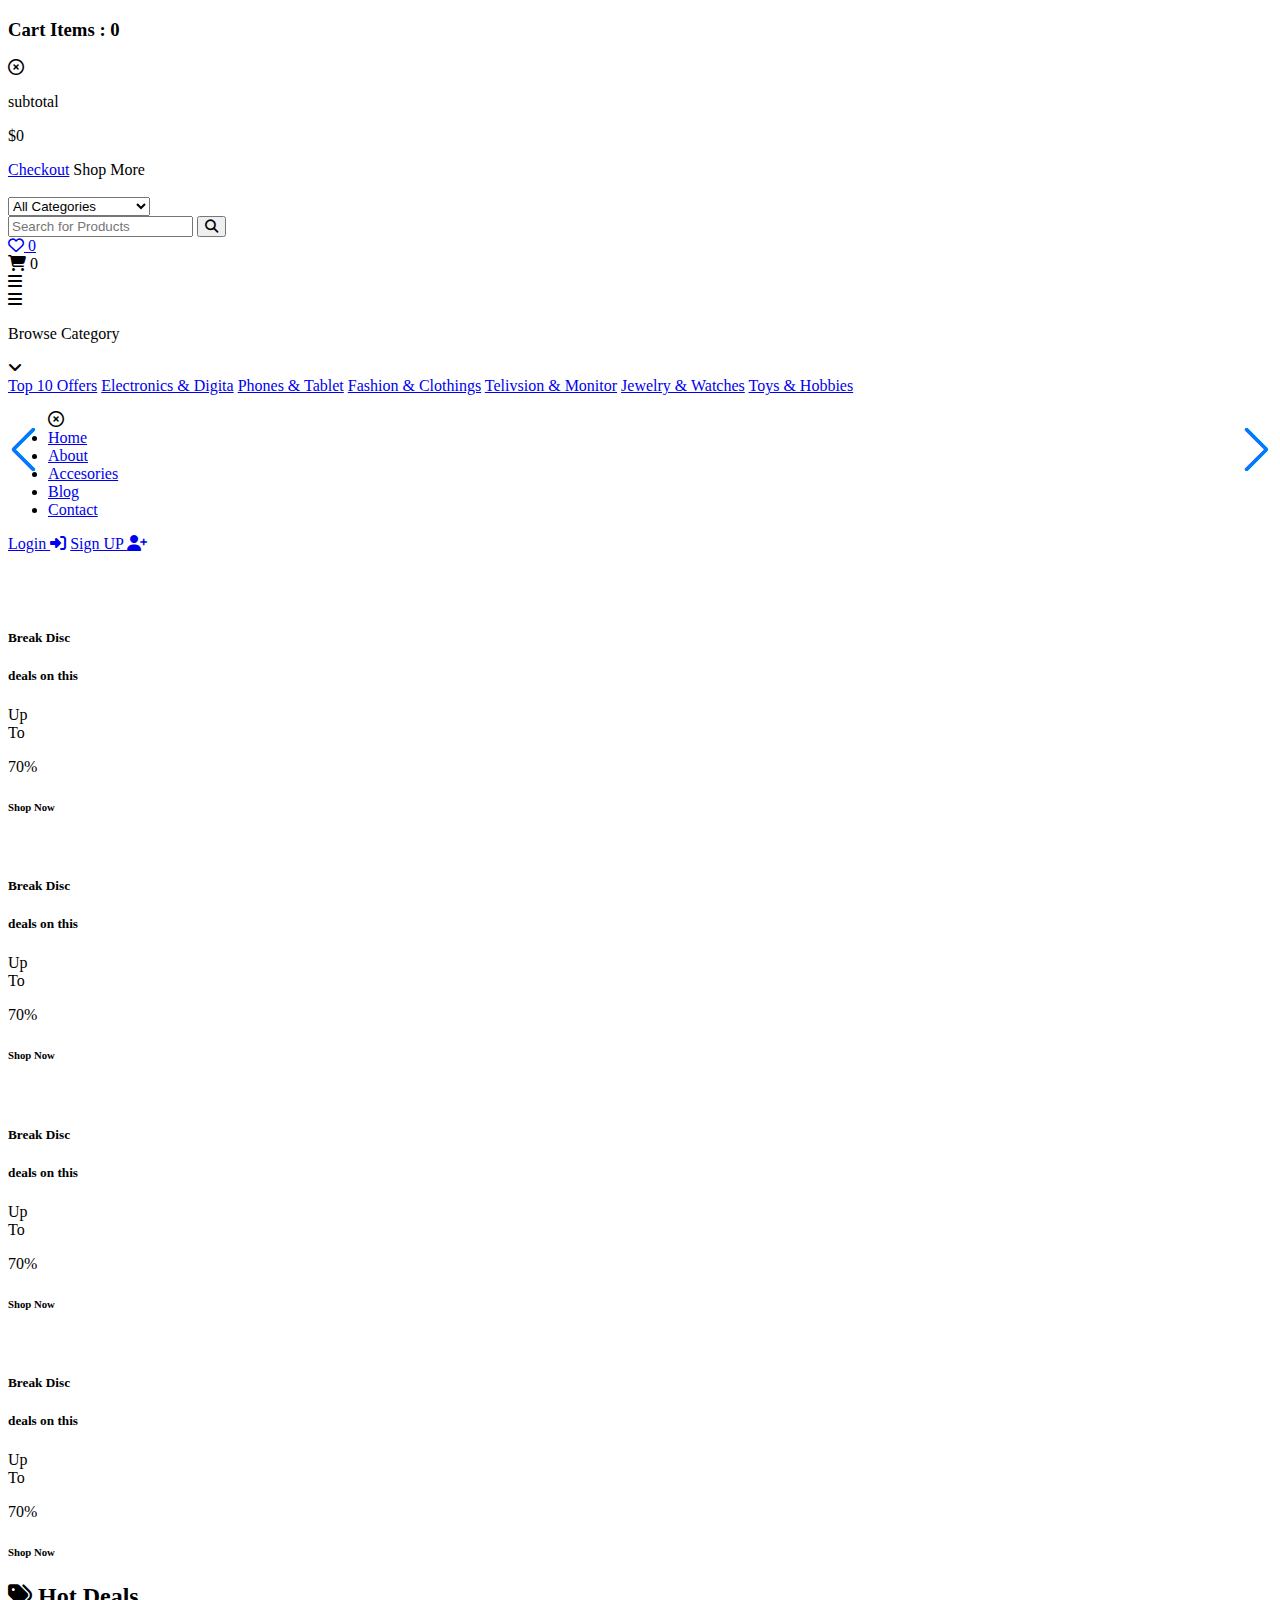
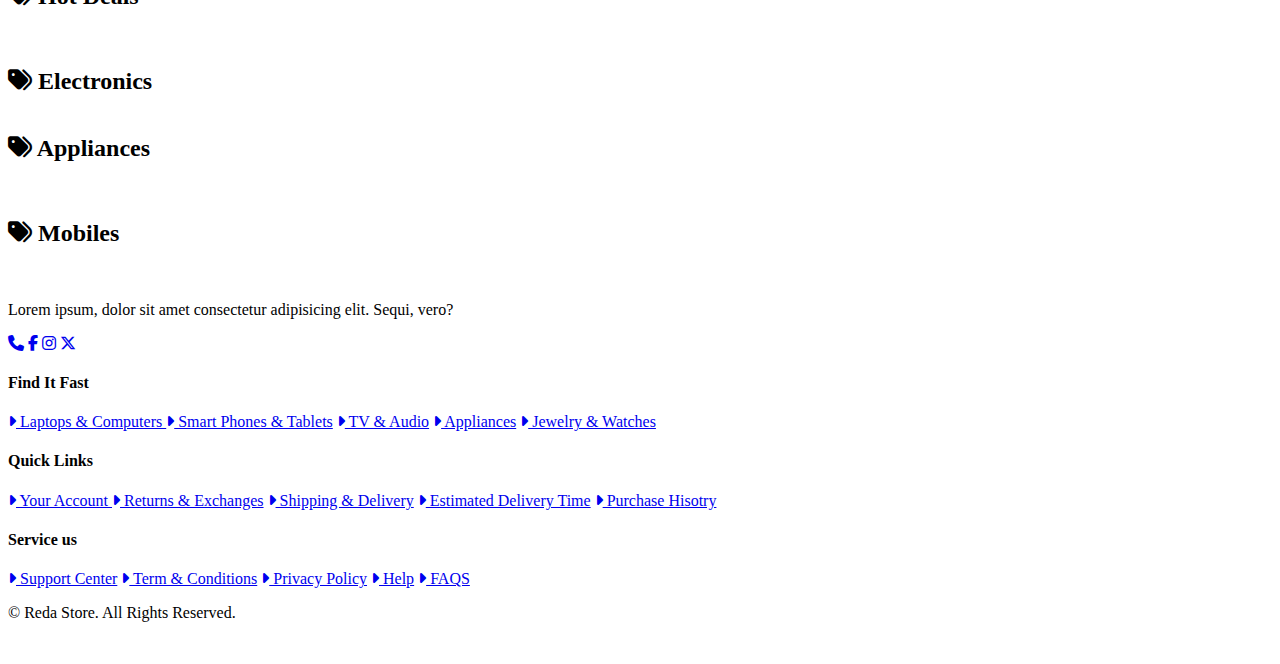
==== index.html @ d111e53c "Add files via upload" ====
<!DOCTYPE html>
<html lang="en">
<head>
    <meta charset="UTF-8">
    <meta name="viewport" content="width=device-width, initial-scale=1.0">
    <title>Reda | Online Store</title>


    <link rel="icon" href="img/icon.png">




     <!-- Link Swiper's CSS -->
  <link rel="stylesheet" href="https://cdn.jsdelivr.net/npm/swiper@11/swiper-bundle.min.css" />

     <link rel="stylesheet" href="https://cdnjs.cloudflare.com/ajax/libs/font-awesome/6.6.0/css/all.min.css">

         <!-- File CSS -->
         <link rel="stylesheet" href="CSS/style.css">
    </head>
<body>


    <div class="cart">
        <div class="top_cart">
            <h3>Cart Items : <span class="Count_item_cart">0</span></h3>
            <span onclick="open_close_cart()" class="close_cart"><i class="fa-regular fa-circle-xmark"></i></span>
        </div>


        <div class="items_in_cart" id="cart_items">



        </div>


        <div class="bottom_cart">
            <div class="total">
                <p>subtotal</p>
                <p class="price_cart_toral">$0</p>
            </div>

            <div class="button_cart">
                <a href="#" class="btn_cart btn">Checkout</a>
                <span onclick="open_close_cart()" class="btn_cart trans_bg btn">Shop More</span>
            </div>
        </div>

    </div>

    <header>
        <div class="top_header">
            <div class="container">
                <a href="#" class="logo"> <img src="img/logo.png" alt=""></a>

                <form action="" class="search_box">

                    <div class="select_box">
                        <select id="category" name="category">

                            <option value="All Categories">All Categories</option>
                            <option value="Electronics & Digita">Electronics & Digita</option>
                            <option value="Phones & Tablet">Phones & Tablety</option>
                            <option value="Fashion & Clothings">Fashion & Clothings</option>
                            <option value="Telivsion & Monitor">Telivsion & Monitor</option>
                            <option value="Jewelry & Watches">Jewelry & Watches</option>
                            <option value="Washing Machine">Washing Machine</option>
                            <option value="Toys & Hobbies">Toys & Hobbies</option>

                        </select>
                    </div>

                    <input type="text" name="search" id="search" placeholder="Search for Products" required>

                    <button type="submit">
                        <i class="fa-solid fa-magnifying-glass"></i>
                    </button>

                    

                </form>

                <div class="header_icons">
                    <div class="icon">
                        <a href="#">
                            <i class="fa-regular fa-heart"></i>
                            <span class="count count_favourite">0</span>
                        </a>
                    </div>

                    <div onclick="open_close_cart()" class="icon">
                        <i class="fa-solid fa-cart-shopping"></i>
                        <span class="count count_item_header">0</span>
                    </div>
                </div>
            </div>
        </div>


        <div class="bottom_header">
            <div class="container">
                <nav class="nav">

                    <span onclick="open_Menu()" class="open_menu"><i class="fa-solid fa-bars"></i></span>

                    <div class="category_nav">

                        <div onclick="Open_Categ_list()" class="category_btn">
                            <i class="fa-solid fa-bars"></i>
                            <p>Browse Category</p>
                            <i class="fa-solid fa-angle-down"></i>

                        </div>


                        <div class="category_nav_list">
                            <a href="#">Top 10 Offers</a>
                            <a href="#">Electronics & Digita</a>
                            <a href="#">Phones & Tablet</a>
                            <a href="#">Fashion & Clothings</a>
                            <a href="#">Telivsion & Monitor</a>
                            <a href="#">Jewelry & Watches</a>
                            <a href="#">Toys & Hobbies</a>
                        </div>

                    </div>

                    <ul class="nav_links">

                        <span onclick="open_Menu()" class="close_menu"><i class="fa-regular fa-circle-xmark"></i></span>

                        <li class="active"><a href="#">Home</a></li>
                        <li><a href="#">About</a></li>
                        <li><a href="#">Accesories</a></li>
                        <li><a href="#">Blog</a></li>
                        <li><a href="#">Contact</a></li>

                    </ul>

                </nav>

                <div class="login_signup btns">
                    <a href="#" class="btn">Login  <i class="fa-solid fa-right-to-bracket"></i></a>

                    <a href="#" class="btn">Sign UP <i class="fa-solid fa-user-plus"></i></a>
                </div>

            </div>
        </div>

        
    </header>


    <div class="slider">
        <div class="container">


            <!-- Swiper -->
            <div class="slide-swp mySwiper">

                <div class="swiper-wrapper">
                    <div class="swiper-slide">
                        <a href="#"><img src="img/banner_home1.png" alt=""></a>
                    </div>
                    <div class="swiper-slide">
                        <a href="#"><img src="img/banner_home2.png" alt=""></a>
                    </div>

                    
                </div>
                <div class="swiper-pagination"></div>

            </div>


            <div class="banner_2">
                <a href="#"><img src="img/banner_home3.png" alt=""></a>
            </div>

        </div>
    </div>




    <div class="banners_4">
        <div class="container">


            <div class="box">
                <a href="#" class="link_btn"></a>

                <img src="img/banner3_1.png" alt="">
                <div class="text">
                    <h5>Break Disc</h5>
                    <h5>deals on this</h5>

                    <div class="sale">
                        <p>Up <br> To</p>
                        <span>70%</span>
                    </div>

                    <h6>Shop Now</h6>

                </div>
            </div>


            
            <div class="box">
                <a href="#" class="link_btn"></a>

                <img src="img/banner3_2.png" alt="">
                <div class="text">
                    <h5>Break Disc</h5>
                    <h5>deals on this</h5>
                    <div class="sale">
                        <p>Up <br> To</p>
                        <span>70%</span>
                    </div>

                    <h6>Shop Now</h6>

                </div>
            </div>


            
            <div class="box">
                <a href="#" class="link_btn"></a>

                <img src="img/banner3_3.png" alt="">
                <div class="text">
                    <h5>Break Disc</h5>
                    <h5>deals on this</h5>
                    <div class="sale">
                        <p>Up <br> To</p>
                        <span>70%</span>
                    </div>

                    <h6>Shop Now</h6>

                </div>
            </div>


            
            <div class="box">
                <a href="#" class="link_btn"></a>

                <img src="img/banner3_4.png" alt="">
                <div class="text">
                    <h5>Break Disc</h5>
                    <h5>deals on this</h5>
                    <div class="sale">
                        <p>Up <br> To</p>
                        <span>70%</span>
    
                    </div>
                    <h6>Shop Now</h6>
                </div>
            </div>


        </div>
    </div>


    <div class="slider_products slide">

        <div class="container">

            <div class="slide_product mySwiper">

                <div class="top_slide">
                    <h2><i class="fa-solid fa-tags"></i> Hot Deals</h2>
                </div>
                
                <div class="products swiper-wrapper" id="swiper_items_sale">

             
                   



                </div>
                


                <div class="swiper-button-next btn_Swip"></div>
                <div class="swiper-button-prev btn_Swip"></div>
            </div>

        </div>
    </div>


    <div class="banners">
        <div class="container">
            <div class="banners_boxs banner_2_img">
                <a href="#" class="box"><img src="img/banner_box4.jpg" alt=""></a>
                <a href="#" class="box"><img src="img/banner_box5.jpg" alt=""></a>
            </div>
        </div>
    </div>


    <div class="slider_products slide">

        <div class="container">

            <div class="slide_product mySwiper">

                <div class="top_slide">
                    <h2><i class="fa-solid fa-tags"></i> Electronics</h2>
                </div>
                
                <div class="products swiper-wrapper" id="swiper_elctronics">

             
                   



                </div>
                


                <div class="swiper-button-next btn_Swip"></div>
                <div class="swiper-button-prev btn_Swip"></div>
            </div>

        </div>
    </div>


    <div class="slider_products slide">

        <div class="container">

            <div class="slide_product mySwiper">

                <div class="top_slide">
                    <h2><i class="fa-solid fa-tags"></i> Appliances</h2>
                </div>
                
                <div class="products swiper-wrapper" id="swiper_appliances">

             
                   



                </div>
                


                <div class="swiper-button-next btn_Swip"></div>
                <div class="swiper-button-prev btn_Swip"></div>
            </div>

        </div>
    </div>


    <div class="banners">
        <div class="container">
            <div class="banners_boxs banner_3_img">
                <a href="#" class="box"><img src="img/banner_box1.jpg" alt=""></a>
                <a href="#" class="box"><img src="img/banner_box2.jpg" alt=""></a>
                <a href="#" class="box"><img src="img/banner_box3.jpg" alt=""></a>
            </div>
        </div>
    </div>

    
    <div class="slider_products slide">

        <div class="container">

            <div class="slide_product mySwiper">

                <div class="top_slide">
                    <h2><i class="fa-solid fa-tags"></i> Mobiles</h2>
                </div>
                
                <div class="products swiper-wrapper" id="swiper_mobiles">

             
                   



                </div>
                


                <div class="swiper-button-next btn_Swip"></div>
                <div class="swiper-button-prev btn_Swip"></div>
            </div>

        </div>
    </div>

    

    <footer>
        <div class="container">

            <div class="big_row">
                <img class="logo_footer" src="img/white_logo.png" alt="">

                <p>Lorem ipsum, dolor sit amet consectetur adipisicing elit. Sequi, vero?</p>

                <div class="icons_footer">
                    <a href="#"><i class="fa-solid fa-phone"></i></a>
                    <a href="#"><i class="fa-brands fa-facebook-f"></i></a>
                    <a href="#"><i class="fa-brands fa-instagram"></i></a>
                    <a href="#"><i class="fa-brands fa-x-twitter"></i></a>
                </div>
            </div>

            <div class="row">
                <h4>Find It Fast</h4>

                <div class="links">
                    <a href="#"><i class="fa-solid fa-caret-right"></i> Laptops & Computers </a>
                    <a href="#"><i class="fa-solid fa-caret-right"></i> Smart Phones & Tablets</a>
                    <a href="#"><i class="fa-solid fa-caret-right"></i> TV & Audio</a>
                    <a href="#"><i class="fa-solid fa-caret-right"></i> Appliances</a>
                    <a href="#"><i class="fa-solid fa-caret-right"></i> Jewelry & Watches</a>
                </div>
            </div>


            <div class="row">
                <h4>Quick Links</h4>

                <div class="links">
                    <a href="#"><i class="fa-solid fa-caret-right"></i> Your Account </a>
                    <a href="#"><i class="fa-solid fa-caret-right"></i> Returns & Exchanges</a>
                    <a href="#"><i class="fa-solid fa-caret-right"></i> Shipping & Delivery</a>
                    <a href="#"><i class="fa-solid fa-caret-right"></i> Estimated Delivery Time</a>
                    <a href="#"><i class="fa-solid fa-caret-right"></i> Purchase Hisotry</a>
                </div>
            </div>


            <div class="row">
                <h4>Service us</h4>

                <div class="links">
                    <a href="#"><i class="fa-solid fa-caret-right"></i> Support Center</a>
                    <a href="#"><i class="fa-solid fa-caret-right"></i> Term & Conditions</a>
                    <a href="#"><i class="fa-solid fa-caret-right"></i> Privacy Policy</a>
                    <a href="#"><i class="fa-solid fa-caret-right"></i> Help</a>
                    <a href="#"><i class="fa-solid fa-caret-right"></i> FAQS</a>
                </div>
            </div>
        </div>

        <div class="bottom_footer">
            <div class="container">
                <p>&copy; <span>Reda Store.</span> All Rights Reserved.</p>

                <div class="payment_img">
                    <img src="img/payment_method.png" alt="">
                </div>
            </div>
        </div>
    </footer>






       <!-- Swiper JS -->
  <script src="https://cdn.jsdelivr.net/npm/swiper@11/swiper-bundle.min.js"></script>

      <!-- File JS -->
     
      <script src="JS/swiper.js"></script>
      <script src="JS/items_home.js"></script>
      <script src="JS/main.js"></script>
</body>
</html>
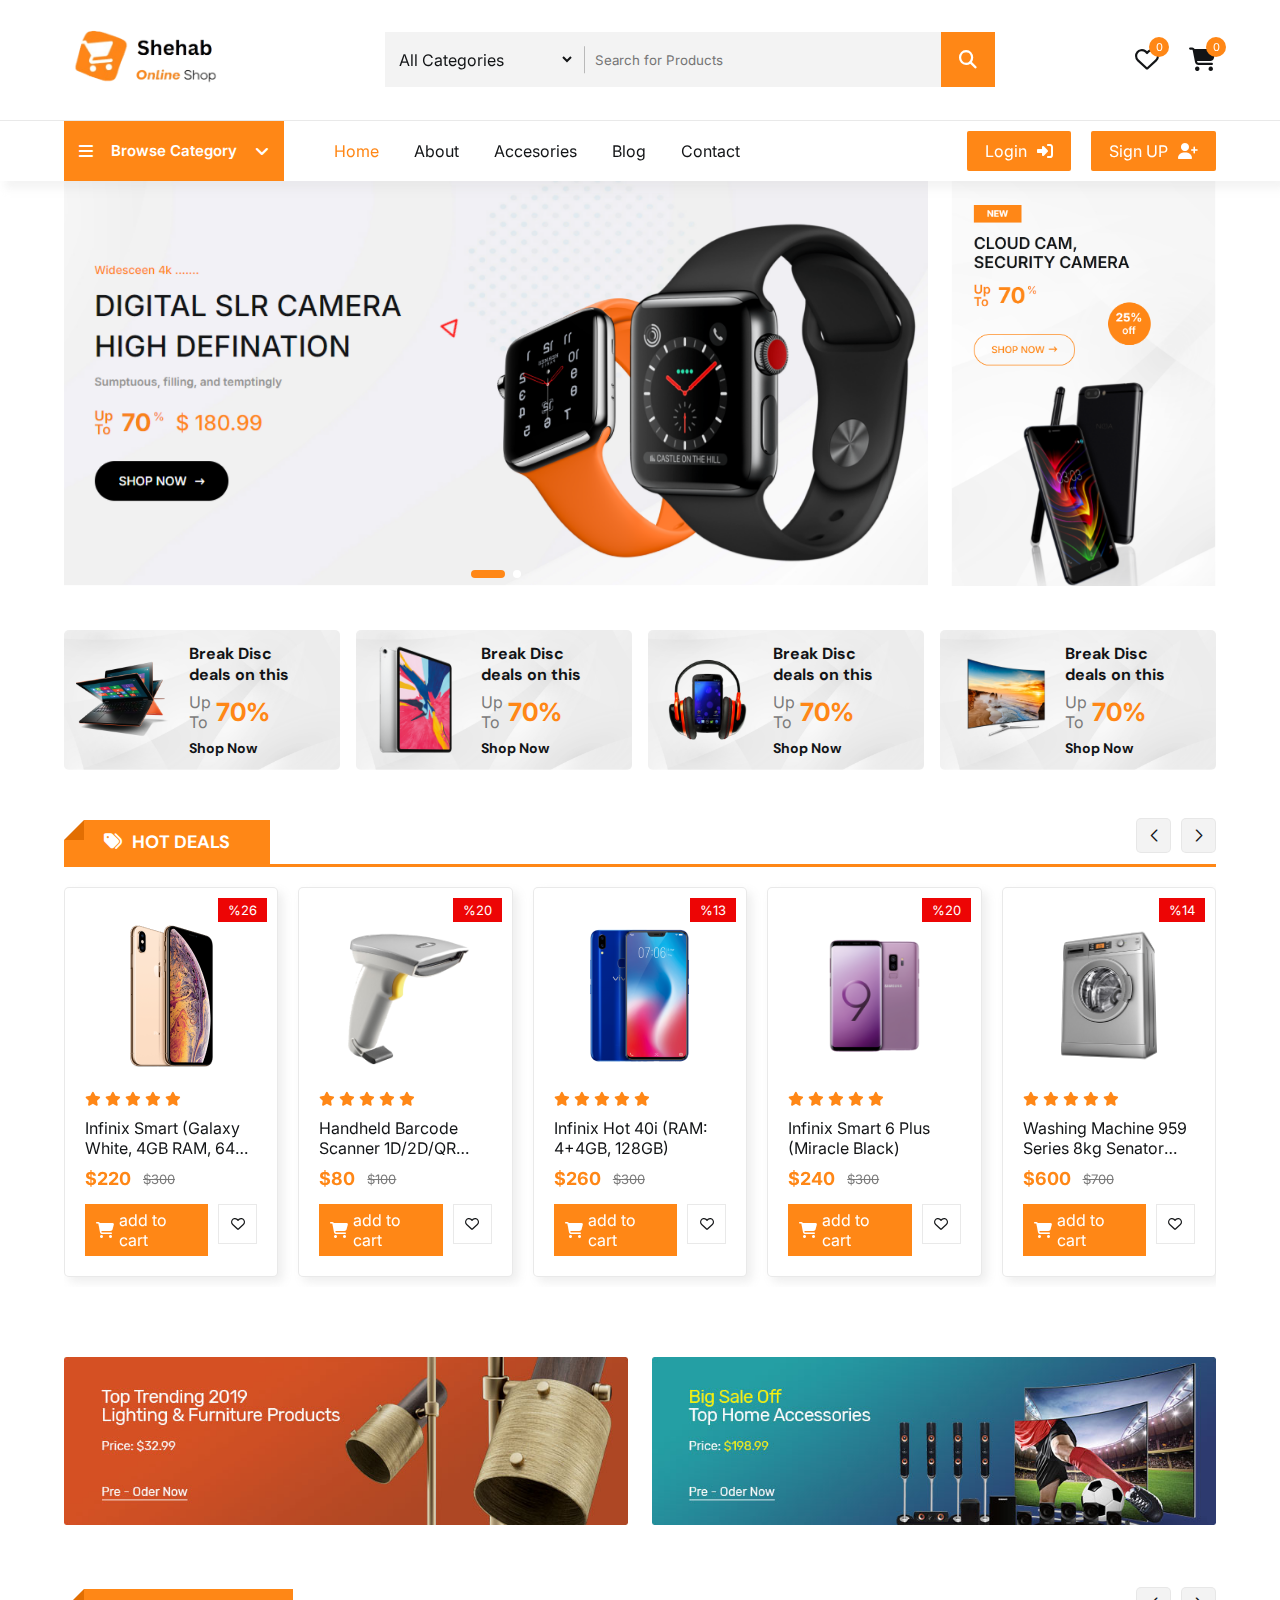
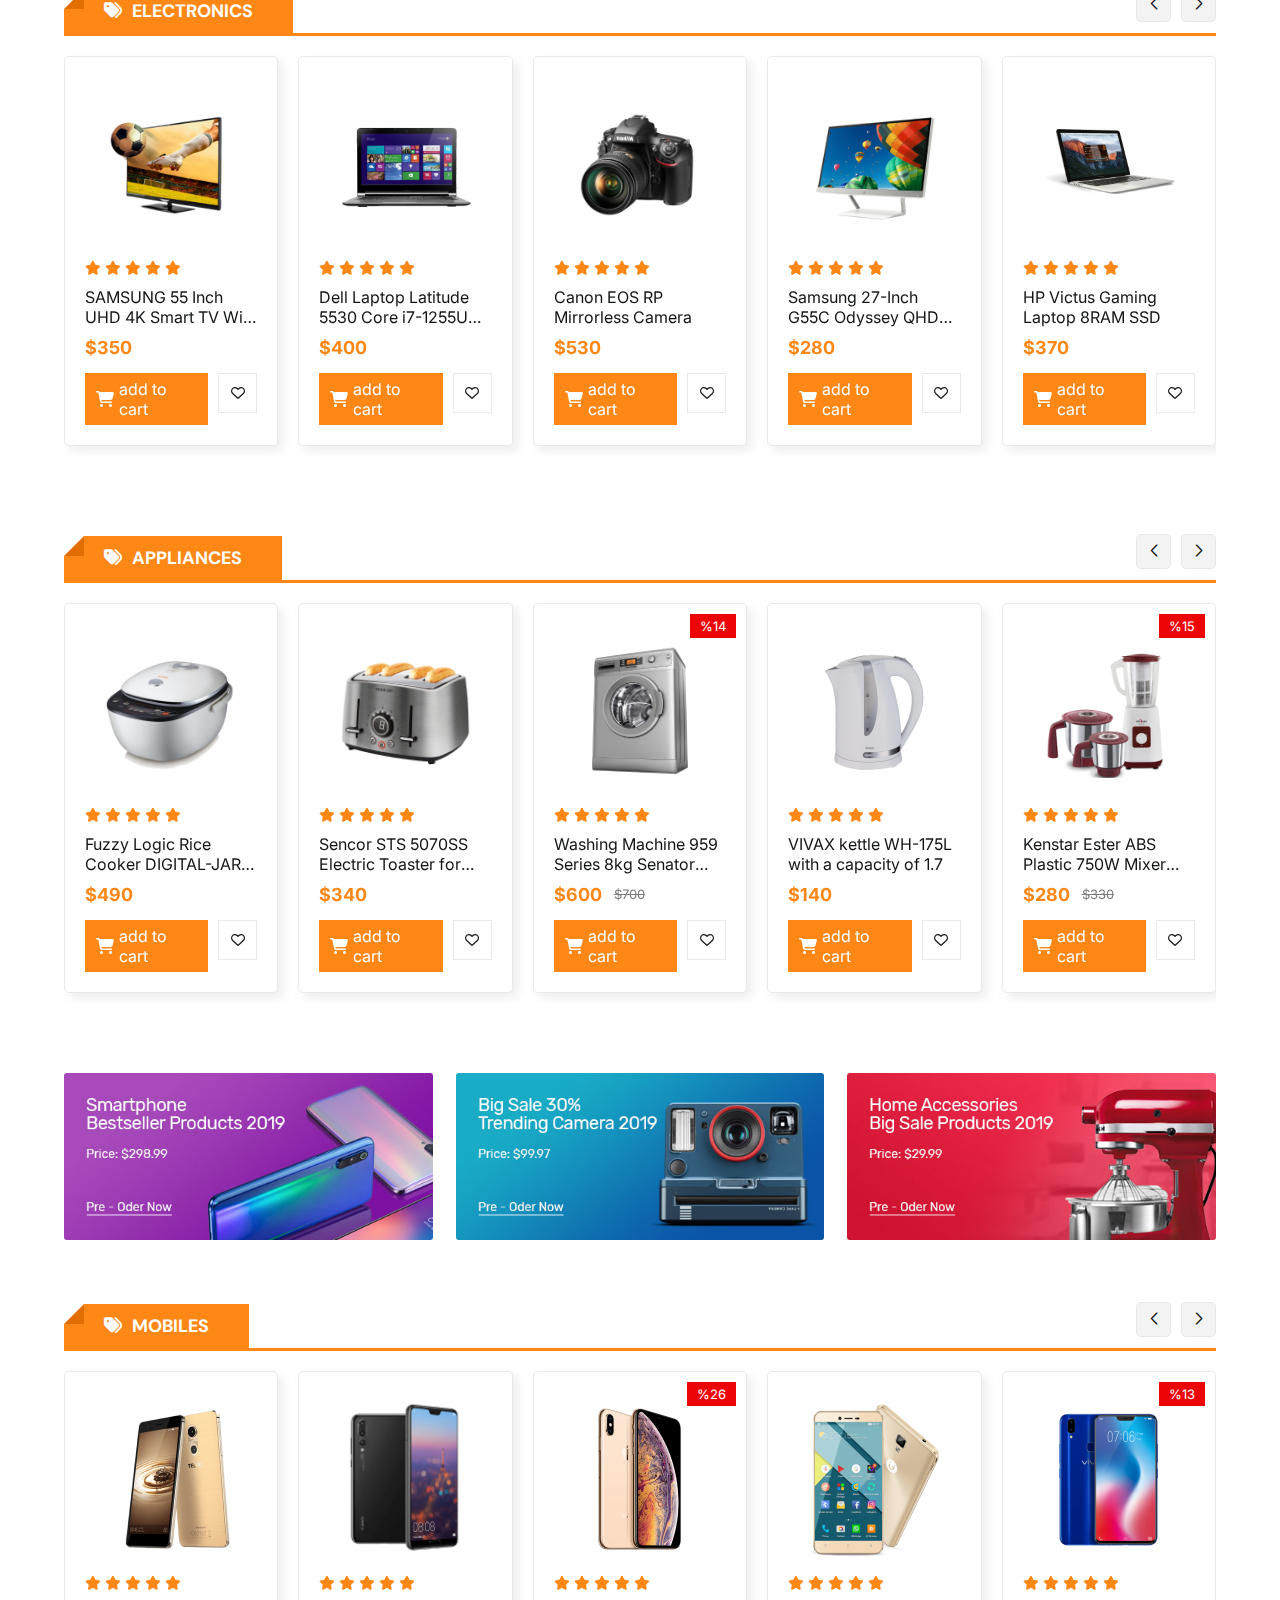
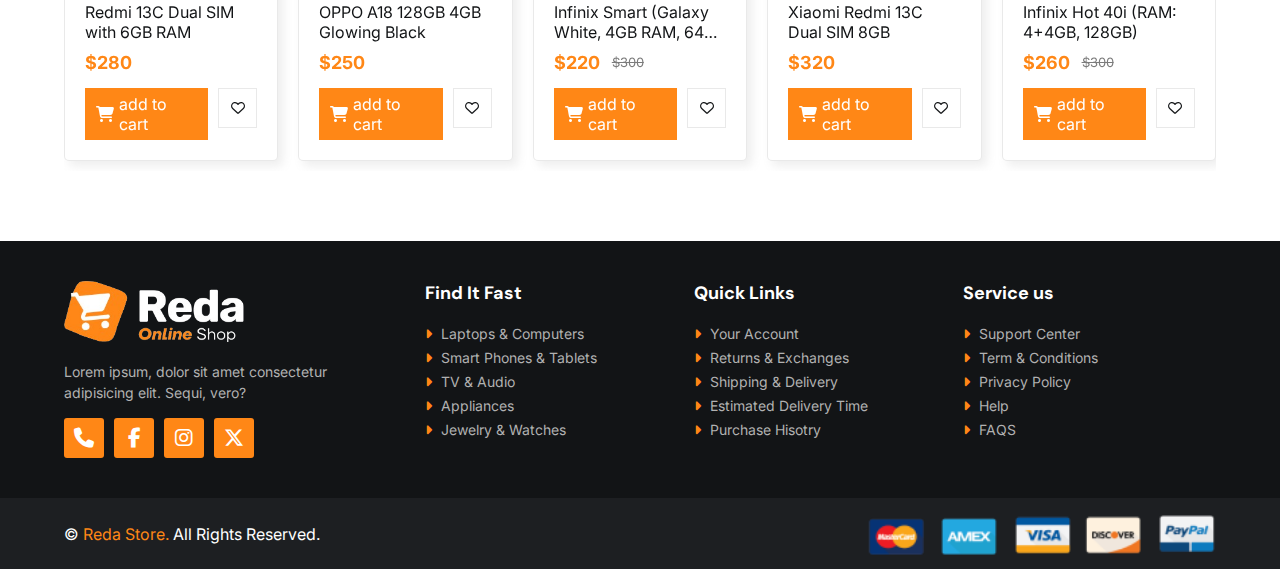
==== commit ea0b5be4: "Update index.html" ====
--- a/index.html
+++ b/index.html
@@ -3,7 +3,7 @@
 <head>
     <meta charset="UTF-8">
     <meta name="viewport" content="width=device-width, initial-scale=1.0">
-    <title>Reda | Online Store</title>
+    <title>Shehab | Online Store</title>
 
 
     <link rel="icon" href="img/icon.png">
@@ -487,4 +487,4 @@
       <script src="JS/items_home.js"></script>
       <script src="JS/main.js"></script>
 </body>
-</html>+</html>
--- a/CSS/style.css
+++ b/CSS/style.css
@@ -0,0 +1,1310 @@
+@import url('https://fonts.googleapis.com/css2?family=DM+Sans:ital,opsz,wght@0,9..40,100..1000;1,9..40,100..1000&family=Inter:ital,opsz,wght@0,14..32,100..900;1,14..32,100..900&display=swap');
+
+*{
+    padding: 0;
+    margin: 0;
+    box-sizing: border-box;
+    list-style: none;
+    text-decoration: none;
+    font-family: "Inter" , sans-serif;
+    color: var(--color_heading);
+}
+:root{
+    --main_color : #ff8716;
+    --p_color: #7b7b7b;
+    --bg_color: #F3F3F3;
+    --white_color: #fff;
+    --color_heading: #121416;
+    --border_color: #e5e5e5d5;
+    --Sale_color: #E51A1A;
+}
+
+
+body{
+    padding-top: 180px;
+}
+
+
+span{
+    color: var(--main_color);
+}
+p{
+    color: var(--p_color);
+}
+h1,h2,h3,h4,h5,h6{
+    color: var(--color_heading);
+    font-family: "DM Sans" , sans-serif;
+}
+
+img{
+    width: 100%;
+}
+
+input,select,button{
+    border: none;
+    outline: none;
+}
+
+.btns{
+    display: flex;
+    align-items: center;
+    gap: 20px;
+}
+
+.btn{
+    padding: 10px 18px;
+    text-transform: capitalize;
+    border-radius: 2px;
+    cursor: pointer;
+    background: var(--main_color);
+    color: var(--white_color);
+    display: flex;
+    gap: 10px;
+    align-items: center;
+    transition: 0.3s;
+}
+.btn i{
+    color: var(--white_color);
+}
+.btn:hover{
+    scale: 1.1;
+}
+
+.container{
+    width: 90%;
+    margin: auto;
+    max-width: 1350px;
+}
+
+@media (max-width:1350px) {
+    .container{
+        width: 90%;
+    }
+}
+
+/* Start Header */
+
+header{
+    background: #fff;
+    position: fixed;
+    top: 0;
+    left: 0;
+    right: 0;
+    box-shadow: 5px 8px 8px #d1d1d13b;
+    z-index: 1000;
+}
+
+header .top_header .container{
+    display: flex;
+    align-items: center;
+    justify-content: space-between;
+    padding: 15px 0;
+}
+
+header .top_header .logo{
+    width: 180px;
+}
+
+header .top_header .search_box{
+    width: 610px;
+    display: flex;
+    align-items: center;
+    border-radius: 2px;
+    background: var(--bg_color);
+}
+header .top_header .search_box input{
+    height: 55px;
+    width: 400px;
+    padding: 5px 15px 5px 10px;
+    background: var(--bg_color);
+}
+
+header .top_header .search_box .select_box{
+    position: relative;
+}
+header .top_header .search_box .select_box::after{
+    content: '';
+    position: absolute;
+    top: 50%;
+    transform: translateY(-50%);
+    right: 0;
+    width: 1px;
+    height: 50%;
+    background: #b9b9b9;
+}
+
+
+header .top_header .search_box select{
+    height: 55px;
+    width: 190px;
+    background: var(--bg_color);
+    font-size: 16px;
+    cursor: pointer;
+    padding-left: 10px;
+    margin-right: 10px;
+}
+
+header .top_header .search_box select option{
+    font-size: 15px;
+}
+
+header .top_header .search_box button{
+    height: 55px;
+    width: 60px;
+    background: var(--main_color);
+    font-size: 18px;
+    cursor: pointer;
+}
+header .top_header .search_box button i{
+    color: var(--white_color);
+}
+
+header .top_header .header_icons{
+    display: flex;
+    gap: 30px;
+}
+header .top_header .header_icons .icon{
+    position: relative;
+    cursor: pointer;
+}
+header .top_header .header_icons .icon i{
+    font-size: 24px;
+}
+
+header .top_header .header_icons .icon .count{
+    position: absolute;
+    top: -10px;
+    right: -10px;
+    width: 20px;
+    height: 20px;
+    text-align: center;
+    line-height: 20px;
+    background: var(--main_color);
+    color: var(--white_color);
+    font-size: 11px;
+    border-radius: 100%;
+}
+
+
+
+header .bottom_header{
+    border-top: 1px solid var(--border_color);
+}
+
+header .bottom_header .container{
+    display: flex;
+    align-items: center;
+    justify-content: space-between;
+}
+
+header .bottom_header nav{
+    display: flex;
+    align-items: center;
+    gap: 50px;
+    height: 60px;
+}
+
+header .bottom_header .category_nav{
+    width: 220px;
+    position: relative;
+    height: 100%;
+}
+header .bottom_header .category_nav .category_btn{
+    height: 100%;
+    width: 100%;
+    border-radius: 0;
+    display: flex;
+    justify-content: space-between;
+    align-items: center;
+    background: var(--main_color);
+    padding: 0 15px;
+    cursor: pointer;
+}
+header .bottom_header .category_nav .category_btn p{
+    color: var(--white_color);
+    font-weight: 600;
+    font-size: 15px;
+}
+header .bottom_header .category_nav .category_btn i{
+    color: var(--white_color);
+}
+
+
+header .bottom_header .category_nav .category_nav_list{
+    position: absolute;
+    top: 100%;
+    left: 0;
+    background: var(--white_color);
+    width: 100%;
+    border: 1px solid #999;
+    border-top: 0;
+    display: flex;
+    flex-direction: column;
+    clip-path: polygon(0 0 , 100% 0 , 100% 0 , 0 0);
+    transition: 0.3s ease-in-out;
+}
+header .bottom_header .category_nav .category_nav_list.active{
+    clip-path: polygon(0 0, 100% 0 , 100% 100% , 0 100%);
+}
+
+header .bottom_header .category_nav .category_nav_list a{
+    padding: 14px 10px;
+    border-bottom: 1px solid var(--border_color);
+    font-size: 14px;
+}
+header .bottom_header .category_nav .category_nav_list a:last-child{
+    border-bottom: 0;
+}
+header .bottom_header .category_nav .category_nav_list a:hover{
+    background: #d0d0d0;
+}
+
+
+
+
+
+
+header .bottom_header .nav_links{
+    display: flex;
+    gap: 35px;
+}
+header .bottom_header .nav_links li a{
+    color: var(--color_heading);
+    transition: 0.3s;
+}
+header .bottom_header .nav_links li:hover a,
+header .bottom_header .nav_links li.active a{
+    color: var(--main_color);
+}
+
+
+
+/* Slide */
+
+
+.slider{
+    position: relative;
+}
+
+.slider .container{
+    display: flex;
+    justify-content: space-between;
+}
+
+.slider  .banner_2{
+    width: 23%;
+    height: 100%;
+    object-fit: cover;
+}
+
+.slider  .banner_2 a{
+    height: 100%;
+    width: 100%;
+}
+
+
+.slider .container .slide-swp{
+    width: 75%;
+    overflow: hidden;
+    position: relative;
+}
+
+.swiper-wrapper{
+    height: auto !important;
+}
+
+.slider .container .slide-swp .swiper-pagination span{
+    background: #fff;
+    opacity: 1;
+}
+
+.swiper-pagination-bullet-active{
+    background: var(--main_color) !important;
+    width: 34px !important;
+    height: 8px !important;
+    border-radius: 30px !important;
+}
+
+
+
+/* banners_4 */ 
+
+.banners_4{
+    margin: 40px 0;
+}
+
+.banners_4 .container{
+    display: flex;
+    justify-content: space-between;
+}
+
+.banners_4 .container .box{
+    width: 24%;
+    background: url(../img/bg_banner3.jpg);
+    background-size: cover;
+    background-position: center;
+    border-radius: 5px;
+    display: flex;
+    align-items: center;
+    gap: 15px;
+    padding: 12px 10px;
+    position: relative;
+}
+
+.banners_4 .container .box img{
+    width: 100px;
+    transition: 0.3s;
+}
+.banners_4 .container .box:hover img{
+    scale: 1.05;
+}
+.banners_4 .container .box h5{
+    font-size: 16px;
+}
+.banners_4 .container .box .sale{
+    display: flex;
+    align-items: center;
+    gap: 5px;
+    margin: 7px 0;
+
+}
+
+.banners_4 .container .box .sale span{
+    font-size: 25px;
+    font-weight: bold;
+}
+
+.banners_4 .container .box h6{
+    font-size: 14px;
+    font-weight: bold;
+}
+
+.banners_4 .container .box .link_btn{
+    position: absolute;
+    width: 100%;
+    height: 100%;
+    background: transparent;
+}
+
+/* Start Slide */ 
+
+.slide{
+    margin-bottom: 70px;
+}
+.top_slide{
+    position: relative;
+    margin-bottom: 20px;
+    border-bottom: 3px solid var(--main_color);
+}
+
+.top_slide h2{
+    position: relative;
+    text-transform: uppercase;
+    background: var(--main_color);
+    color: var(--white_color);
+    font-size: 18px;
+    padding: 10px 40px;
+    display: flex;
+    align-items: center;
+    gap: 10px;
+    width: max-content;
+}
+.top_slide h2::before{
+    content: '';
+    position: absolute;
+    width: 0;
+    height: 0;
+    top: 0;
+    z-index: 9;
+    border-left: 20px solid transparent;
+    background: #fff;
+    left: 0;
+    border-bottom: 20px solid #e26e02;
+}
+
+.top_slide h2 i{
+    color: var(--white_color);
+}
+
+.slide .container{
+    position: relative;
+}
+.slide .container .mySwiper{
+    padding: 10px 0;
+}
+
+.slide .container .mySwiper .btn_Swip{
+    position: absolute;
+    top: 30px;
+    right: 0;
+    background: var(--bg_color);
+    color: var(--color_heading);
+    font-weight: bold;
+    border-radius: 5px;
+    height: 35px;
+    width: 35px;
+    border: 1px solid var(--border_color);
+}
+.slide .container .mySwiper .btn_Swip::after{
+    font-size: 12px;
+}
+.slide .container .mySwiper .btn_Swip.swiper-button-prev{
+    left: calc(100% - 80px);
+}
+
+
+/* product card style */ 
+.mySwiper{
+    overflow: hidden;
+}
+.product {
+    background: #fff;
+    padding: 20px 20px;
+    box-shadow: 5px 5px 10px #94949428;
+    border: 1px solid var(--border_color);
+    border-radius: 5px;
+    position: relative;
+}
+
+.product .sale_present{
+    position: absolute;
+    top: 10px;
+    right: 10px;
+    z-index: 2;
+    background: #ed0505;
+    color: var(--white_color);
+    padding: 4px 10px;
+    font-size: 13px;
+}
+.product .img_product{
+    position: relative;
+    height: 180px;
+    padding: 0 20px;
+    display: flex;
+    align-items: center;
+    justify-content: center;
+    transition: 0.3s;
+}
+.product:hover .img_product{
+    scale: 1.1;
+}
+.product .name_product{
+    margin-bottom: 10px;
+    color: var(--color_heading);
+    overflow: hidden;
+    text-overflow: ellipsis;
+    display: -webkit-box;
+    -webkit-line-clamp: 2;
+    -webkit-box-orient: vertical;
+}
+.product .name_product a:hover{
+    text-decoration: underline;
+}
+
+.stars{
+    margin-bottom: 10px;
+}
+.stars i{
+    color: var(--main_color);
+    font-size: 14px;
+}
+
+.price{
+    display: flex;
+    align-items: center;
+    gap: 12px;
+}
+.price p{
+    color: var(--main_color);
+    font-weight: bold;
+    font-size: 18px;
+}
+.price .old_price{
+    color: var(--p_color);
+    text-decoration: line-through;
+    font-size: 13px;
+    font-weight: normal;
+}
+
+.product .icons{
+    display: flex;
+    gap: 10px;
+    margin-top: 15px;
+}
+.product .icons .icon_product{
+    width: 40px;
+    height: 40px;
+    border: 1px solid var(--border_color);
+    cursor: pointer;
+    display: flex;
+    align-items: center;
+    justify-content: center;
+    transition: 0.3s;
+}
+.product .icons .icon_product:hover{
+    background: var(--main_color);
+}
+.product .icons .icon_product i{
+    font-size: 14px;
+}
+.product .icons .icon_product:hover i{
+    color: var(--white_color);
+}
+.product .icons  .btn_add_cart{
+    background: var(--main_color);
+    display: flex;
+    align-items: center;
+    gap: 5px;
+    color: var(--white_color);
+    padding: 5px 10px;
+    cursor: pointer;
+    transition: 0.3s;
+    border: 1px solid var(--main_color);
+}
+.product .icons  .btn_add_cart i {
+    color: var(--white_color);
+    pointer-events: none;
+}
+.product .icons  .btn_add_cart.active{
+    color: var(--color_heading);
+    background: transparent;
+    pointer-events: none;
+}
+.product .icons  .btn_add_cart.active i{
+    color: var(--main_color);
+}
+.product .icons  .btn_add_cart:Hover{
+    scale: 1.05;
+    background: #f47600;
+}
+
+
+/* banners  banners 3*/
+
+.banners{
+    margin: 50px 0;
+}
+.banners .banners_boxs{
+    display: flex;
+    justify-content: space-between;
+}
+.banners .banners_boxs .box{
+    width: 49%;
+}
+
+.banners .banners_boxs.banner_3_img .box{
+    width: 32%;
+}
+
+
+/* Start Footer */ 
+
+footer{
+    background: var(--color_heading);
+}
+footer .container{
+    display: flex;
+    justify-content: space-between;
+    padding: 40px 0;
+}
+
+footer .container  .big_row{
+    width: 30%;
+}
+
+footer .container  .big_row .logo_footer{
+    width: 180px;
+}
+
+footer .container  .big_row p{
+    width: 90%;
+    color: #b1b1b1;
+    font-size: 14px;
+    line-height: 1.5;
+    margin: 15px 0;
+}
+
+footer .container  .big_row .icons_footer{
+    display: flex;
+    gap: 10px;
+}
+footer .container  .big_row .icons_footer a{
+    width: 40px;
+    height: 40px;
+    display: flex;
+    align-items: center;
+    justify-content: center;
+    background: var(--main_color);
+    border-radius: 3px;
+    position: relative;
+    top: 0;
+    transition: 0.3s;
+}
+footer .container  .big_row .icons_footer a:hover{
+    top: -5px;
+}
+footer .container  .big_row .icons_footer a i{
+    color: var(--white_color);
+    font-size: 20px;
+}
+
+footer .container .row{
+    width: 22%;
+}
+
+footer .container .row h4{
+    color: var(--white_color);
+    font-size: 18px;
+    margin-bottom: 20px;
+}
+footer .container .row .links{
+    display: flex;
+    flex-direction: column;
+    gap: 7px;
+}
+
+
+footer .container .row .links a{
+    color: #b1b1b1;
+    font-size: 14px;
+    position: relative;
+    left: 0;
+    transition: 0.3s;
+}
+footer .container .row .links a i{
+    color: var(--main_color);
+    font-size: 14px;
+    margin-right: 5px;
+}
+footer .container .row .links a:hover{
+    left: 8px;
+    color: var(--main_color);
+}
+footer  .bottom_footer{
+    background: #1d1f22;
+}
+footer  .bottom_footer .container{
+    align-items: center;
+    padding: 5px 0;
+}
+footer  .bottom_footer p{
+    color: var(--white_color);
+}
+
+footer  .bottom_footer .payment_img{
+    width: 350px;
+}
+
+
+/* End Footer */
+
+
+.cart{
+    position: fixed;
+    top: 0;
+    right: -350px;
+    bottom: 0;
+    z-index: 1100;
+    background: var(--white_color);
+    border-left: 1px solid var(--border_color);
+    width: 350px;
+    padding: 30px;
+    display: flex;
+    flex-direction: column;
+    justify-content: space-between;
+    transition: 0.3s ease-in-out;
+}
+.cart.active{
+    right: 0;
+}
+
+.cart .top_cart{
+    display: flex;
+    align-items: center;
+    justify-content: space-between;
+}
+
+.cart .top_cart .close_cart i{
+    cursor: pointer;
+    font-size: 35px;
+}
+.cart .top_cart h3{
+    font-size: 18px;
+}
+.cart .top_cart h3 span{
+    color: var(--color_heading);
+}
+
+
+.cart .items_in_cart{
+    padding: 20px 0;
+    border-block: 1px solid var(--border_color);
+    margin-block: 20px;
+    height: 100%;
+    overflow-y: auto;
+}
+
+.cart .items_in_cart .item_cart{
+    display: flex;
+    gap: 20px;
+    align-items: center;
+    justify-content: center;
+    height: 125px;
+    border-bottom: 1px solid var(--border_color);
+}
+.cart .items_in_cart .item_cart:last-child{
+    border-bottom: 0;
+    margin-bottom: 0;
+}
+.cart .items_in_cart .item_cart img{
+    width: 80px;
+}
+
+.cart .items_in_cart .item_cart h4{
+    margin-bottom: 10px;
+    font-weight: 500;
+    font-size: 14px;
+    overflow: hidden;
+    text-overflow: ellipsis;
+    display: -webkit-box;
+    -webkit-line-clamp: 2;
+    -webkit-box-orient: vertical
+}
+.cart .items_in_cart .item_cart .delete_item i{
+    font-size: 22px;
+    cursor: pointer;
+    transition: 0.3s;
+}
+.cart .items_in_cart .item_cart .delete_item i:hover{
+    color: #E51A1A;
+}
+
+.cart .items_in_cart .item_cart .quantity_control{
+    display: flex;
+    align-self: center;
+    gap: 5px;
+    margin-top: 5px;
+}
+
+.cart .items_in_cart .item_cart .quantity_control span{
+    font-size: 18px;
+    min-width: 40px;
+    display: flex;
+    justify-content: center;
+    align-items: center;
+}
+
+.cart .items_in_cart .item_cart .quantity_control  button{
+    width: 27px;
+    height: 27px;
+    display: flex;
+    align-items: center;
+    justify-content: center;
+    cursor: pointer;
+    font-size: 20px;
+    border-radius: 2px;
+    border: 1px solid var(--border_color);
+}
+.cart .bottom_cart .total{
+    display: flex;
+    justify-content: space-between;
+    margin-bottom: 30px;
+}
+.cart .bottom_cart .price_cart_toral{
+    color: var(--main_color);
+    font-size: 20px;
+}
+
+.cart .bottom_cart .button_cart{
+    display: flex;
+    gap: 20px;
+}
+
+.cart .bottom_cart .button_cart .btn_cart{
+    text-transform: uppercase;
+    border: 2px solid var(--main_color);
+    cursor: pointer;
+    border-radius: 5px;
+    transition: 0.3s;
+}
+.cart .bottom_cart .button_cart .trans_bg{
+    background: transparent;
+
+color: var(--color_heading);
+}
+
+/* Start Cart */ 
+
+
+
+
+.close_menu,
+.open_menu{
+    display: none;
+}
+
+
+
+/* STart Responsive */ 
+
+
+@media (max-width:1100px) {
+    body{
+        padding-top: 240px;
+    }
+    
+    header .top_header .container{
+        flex-wrap: wrap;
+    }
+    header .top_header .search_box{
+        order: 3;
+        width: 80%;
+        margin: 20px auto 0;
+    }
+    header .top_header .logo{
+        width: 140px;
+    }
+    header .top_header .search_box select{
+        width: 200px;
+    }
+    header .top_header .search_box input{
+        width: calc(100% - 200px);
+    }
+    header .bottom_header .nav_links{
+        position: fixed;
+        top: 0;
+        left: -400px;
+        bottom: 0;
+        background: #fff;
+        width: 400px;
+        flex-direction: column;
+        align-items: center;
+        padding-top: 100px;
+        border: 1px solid #b5b5b596;
+        transition: 0.3s ease-in-out;
+    }
+    header .bottom_header .nav_links.active{
+        left: 0;
+    }
+    header .bottom_header .nav_links li{
+        font-size: 18px;
+        height: auto;
+    }
+
+    .close_menu{
+        display: block;
+        position: absolute;
+        top: 30px;
+        right: 30px;
+        font-size: 30px;
+    }
+    .open_menu{
+        display: block;
+        font-size: 25px;
+    }
+    .open_menu i{
+        color: var(--main_color);
+        border: 1px solid var(--main_color);
+        height: 40px;
+        width: 40px;
+        text-align: center;
+        line-height: 40px;
+        border-radius: 3px;
+    }
+
+    header .bottom_header .category_nav{
+        width: auto;
+    }
+    header .bottom_header .category_nav .category_btn p{
+        font-size: 13px;
+        margin: 0 10px;
+    }
+    header .bottom_header nav{
+        gap: 20px;
+    }
+
+
+
+
+
+    .banners_4 .container{
+        flex-wrap: wrap;
+  
+    }
+    .banners_4 .container .box{
+        width: 49%;
+        margin-bottom: 20px;
+        justify-content: space-around;
+    }
+}
+
+@media (max-width:1000px) {
+    .slider .banner_2{
+        display: none;
+    }
+    .slider .container .slide-swp{
+        width: 100%;
+    }
+  
+
+
+    footer .container{
+        flex-wrap: wrap;
+    }
+    footer .container .big_row{
+        width: 40%;
+        margin-bottom: 20px;
+    }
+    footer .container .row{
+        width: 30%;
+        margin-bottom: 20px;
+    }
+
+
+}
+@media (max-width:800px){
+
+    .top_slide h2{
+        font-size: 16px;
+        padding: 10px 25px;
+    }
+    .product .name_product{
+        font-size: 14px;
+    }
+    .price p{
+        font-size: 16px;
+    }
+    .price .old_price{
+        font-size: 12px;
+    }
+    .product .icons .btn_add_cart{
+        font-size: 14px;
+        padding: 3px 5px;
+    }
+    .banners .banners_boxs{
+        flex-wrap: wrap;
+    }
+    .banners .banners_boxs .box{
+        width: 100%;
+        margin-bottom: 20px;
+    }
+    .banners .banners_boxs.banner_3_img .box{
+        width: 49%;
+    }
+    
+
+
+
+
+
+
+    footer .container .big_row{
+        width: 50%;
+        margin-bottom: 30px;
+    }
+    footer .container .row{
+        width: 50%;
+        margin-bottom: 30px;
+    }
+    footer .bottom_footer .container{
+        flex-direction: column;
+        gap: 10px;
+    }
+    
+
+}
+
+
+@media (max-width:500px) {
+    
+    header .bottom_header .category_nav{
+        display: none;
+    }
+    header .top_header .search_box{
+        width: 100%;
+    }
+    header .top_header .search_box select{
+        width: 140px;
+    }
+    header .top_header .search_box input{
+        width: calc(100% - 140px);
+    }
+    header .bottom_header .nav_links{
+        width: 100%;
+        left: -100%;
+    }
+    .cart{
+        width: 100%;
+        right: -100%;
+    }
+
+    .banners_4 .container .box{
+        width: 100%;
+    }
+
+    .banners_4 .container .box h5{
+        font-size: 14px;
+    }
+    .banners_4 .container .box h6{
+        font-size: 13px;
+    }
+
+    .banners .banners_boxs.banner_3_img .box{
+        width: 100%;
+    }
+
+
+
+
+    .product .icons .btn_add_cart.active{
+        font-size: 13px;
+    }
+    .product .icons .btn_add_cart.active i{
+        font-size: 14px;
+    }
+
+
+    footer .container .row{
+        width: 100%;
+    }
+    footer .container .big_row{
+        width: 100%;
+    }
+}
+
+
+
+
+
+
+
+
+
+
+
+
+
+
+
+/* End Cart */ 
+
+
+
+
+/* checkout page */ 
+
+.checkout{
+    margin: 50px 0;
+}
+
+.checkout .container{
+    display: flex;
+    align-items: center;
+    justify-content: space-between;
+}
+
+.checkout .ordersummary{
+    width: 45%;
+    padding: 0 20px;
+    border: 2px solid var(--border_color);
+    border-radius: 5px;
+    box-shadow: 0px 8px 10px #c0bfbf44;
+}
+
+.checkout .ordersummary h1{
+    border-bottom: 1px solid var(--border_color);
+    padding: 20px 0;
+    margin-bottom: 20px;
+    color: var(--main_color);
+}
+
+.checkout .ordersummary .items{
+    height: 350px;
+    overflow-y: auto;
+}
+
+.checkout .ordersummary .item_cart{
+    display: flex;
+    gap: 20px;
+    align-items: center;
+    justify-content: space-between;
+    height: 125px;
+    border-bottom: 1px solid var(--border_color);
+    padding-right: 20px;
+}
+.checkout .ordersummary .item_cart:last-child{
+    border-bottom: 0;
+}
+
+.checkout .ordersummary .item_cart .image_name{
+    display: flex;
+    align-items: center;
+    gap: 20px;
+}
+
+.checkout .ordersummary .item_cart img{
+    width: 80px;
+}
+.checkout .ordersummary .item_cart  h4{
+    margin-bottom: 10px;
+    font-size: 14px;
+    overflow: hidden;
+    text-overflow: ellipsis;
+    display: -webkit-box;
+    -webkit-line-clamp: 2;
+    -webkit-box-orient: vertical;
+}
+
+.checkout .ordersummary  .delete_item i{
+    font-size: 22px;
+    cursor: pointer;
+    transition: 0.3s;
+}
+.checkout .ordersummary  .delete_item i:hover{
+    color: #E51A1A;
+    scale: 1.1;
+}
+
+.checkout .ordersummary .quantity_control{
+    display: flex;
+    align-items: center;
+    gap: 5px;
+    margin-top: 5px;
+}
+
+.checkout .ordersummary .quantity_control span{
+    font-size: 18px;
+    min-width: 40px;
+    display: flex;
+    justify-content: center;
+    align-items: center;
+    background: var(--bg_color);
+    padding: 3px 0;
+
+}
+
+.checkout .ordersummary .quantity_control button{
+    width: 27px;
+    height: 27px;
+    display: flex;
+    align-items: center;
+    justify-content: center;
+    cursor: pointer;
+    font-size: 20px;
+    border-radius: 2px;
+    border: 1px solid var(--border_color);
+}
+
+
+.checkout .ordersummary .bottom_summary{
+    border-top: 1px solid var(--border_color);
+    padding-top: 25PX;
+}
+.checkout .ordersummary .shop_table{
+    margin-bottom: 20PX;
+    display: flex;
+    align-items: center;
+    justify-content: space-between;
+}
+
+.checkout .ordersummary .shop_table p{
+    font-size: 20px;
+    color: var(--color_heading);
+    text-transform: capitalize;
+}
+
+.checkout .ordersummary .shop_table  span{
+    font-weight: bold;
+    font-size: 20px;
+}
+
+.checkout .ordersummary .button_div{
+    border-top: 1px solid var(--border_color);
+    padding: 30px 0;
+}
+
+
+.checkout .ordersummary .button_div button{
+    width: 100%;
+    background: var(--main_color);
+    color: var(--white_color);
+    border: 2px solid var(--main_color);
+    padding: 15px 0;
+    outline: none;
+    border-radius: 3px;
+    font-size: 20px;
+    font-weight: bold;
+    cursor: pointer;
+    transition: 0.3s ease-in-out;
+}
+.checkout .ordersummary .button_div button:hover{
+    background: transparent;
+    color: var(--main_color);
+}
+
+
+.checkout .input_info{
+    width: 45%;
+}
+
+.checkout .input_info h2{
+    padding: 10px 20px;
+    background: var(--main_color);
+    text-transform: capitalize;
+    color: var(--white_color);
+}
+
+.checkout .input_info .address,
+.checkout .input_info .coupon{
+    margin-bottom: 25px;
+    border-radius: 5px;
+    overflow: hidden;
+    border: 1px solid var(--border_color);
+    box-shadow: 0px 8px 10px #c0bfbf44;
+}
+.checkout .input_info .coupon .btn_coupon{
+    text-align: center;
+    padding-bottom: 20px;
+}
+
+.checkout .input_info .coupon .btn_coupon button{
+    width: 50%;
+    background: var(--main_color);
+    color: var(--white_color);
+    border: 2px solid var(--main_color);
+    padding: 12px 0;
+    outline: none;
+    border-radius: 2px ;
+    font-size: 18px;
+    font-weight: bold;
+    cursor: pointer;
+    transition: 0.3s ease-in-out;
+}
+.checkout .input_info .coupon .btn_coupon button:hover{
+    background: transparent;
+    color: var(--main_color);
+}
+
+.checkout .input_info .inputs{
+    display: flex;
+    flex-direction: column;
+    padding: 15px 20px;
+}
+
+.checkout .input_info .inputs label{
+    color: var(--color_heading);
+    font-size: 14px;
+    text-transform: capitalize;
+}
+
+.checkout .input_info .inputs input{
+    margin: 8px 0 22px;
+    padding: 15px 10px;
+    outline: none;
+    border: 1px solid var(--border_color);
+    border-radius: 5px;
+    transition: 0.3s;
+}
+.checkout .input_info .inputs input:focus{
+    border-color: var(--main_color);
+}